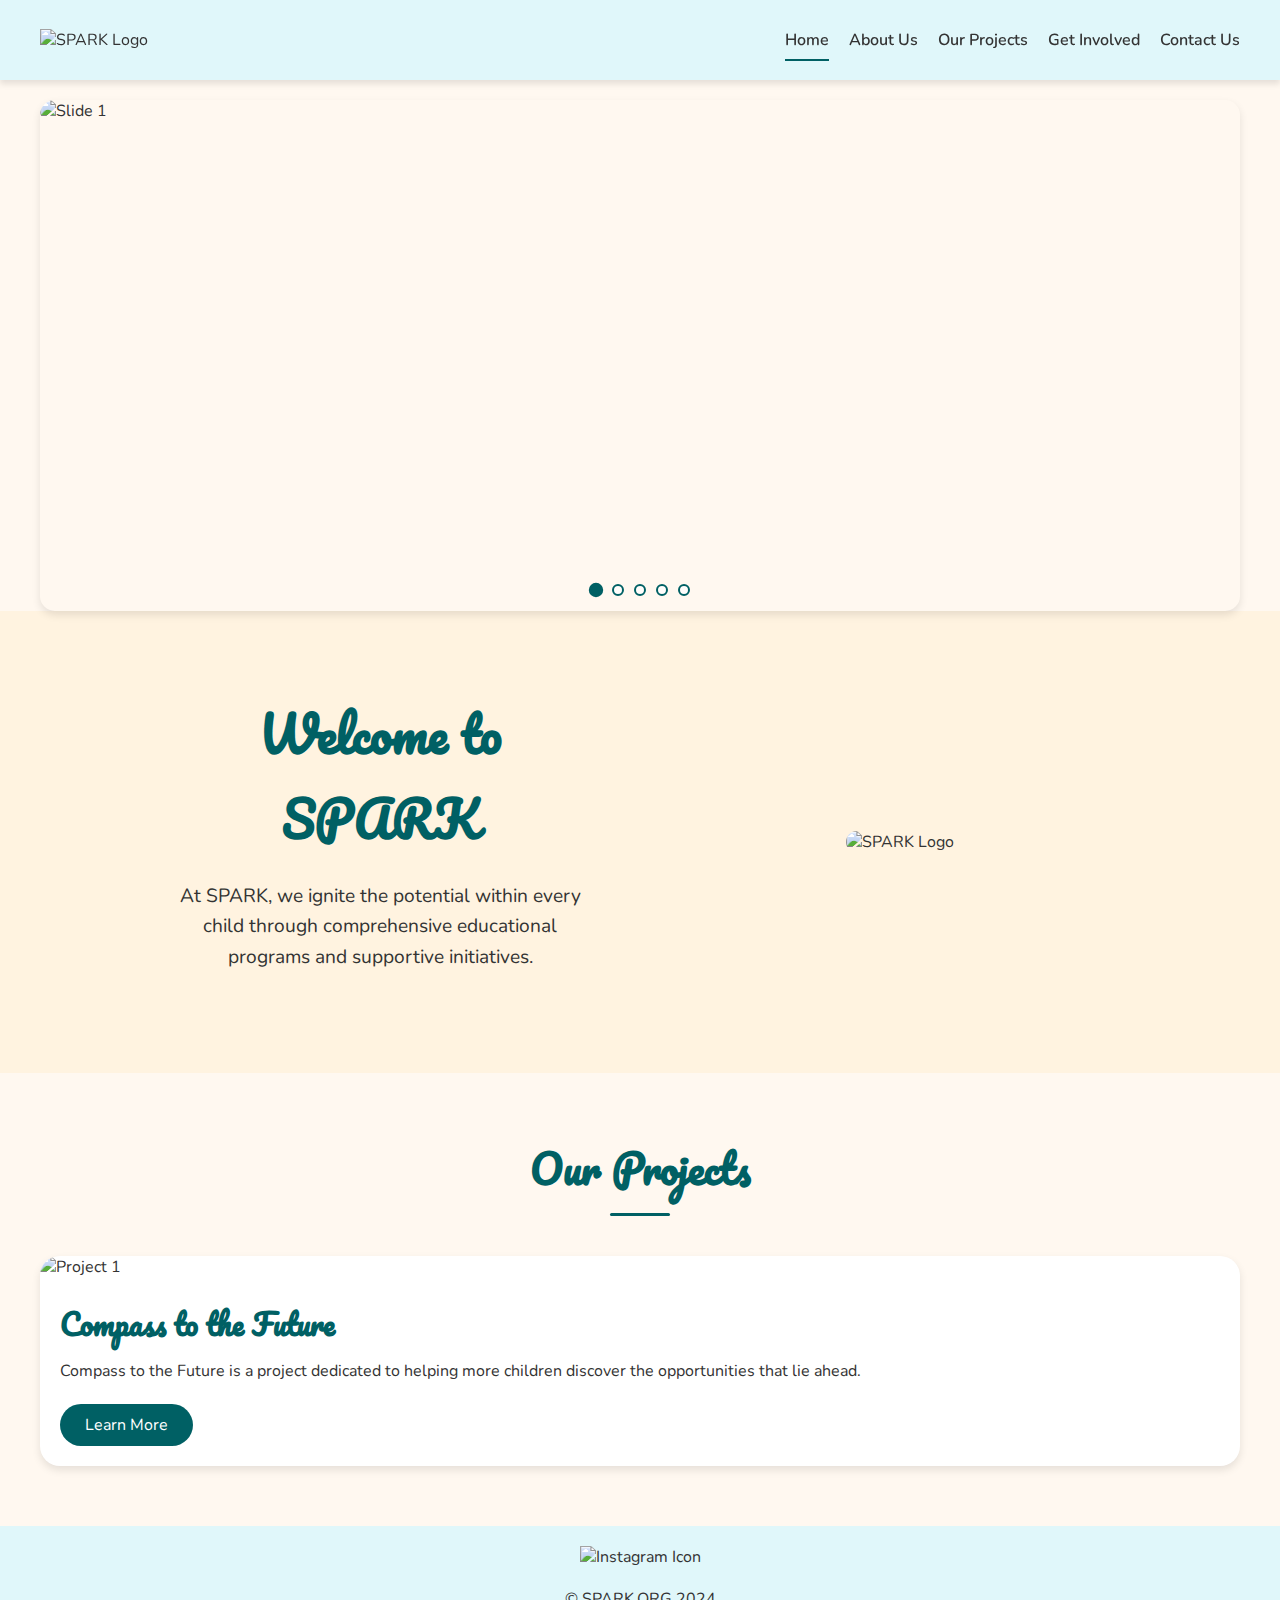
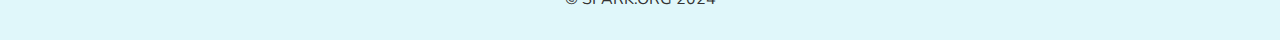
==== index.html @ e2a42ba0 "Update index.html" ====
<!DOCTYPE html>
<html lang="en">
<head>
    <meta charset="UTF-8">
    <meta name="viewport" content="width=device-width, initial-scale=1.0">
    <title>SPARK - Home</title>
    <link href="https://fonts.googleapis.com/css2?family=Nunito:wght@400;700&family=Pacifico&display=swap" rel="stylesheet">
    <link rel="stylesheet" href="style.css">
</head>
<body>
    <!-- Header -->
    <header>
        <div class="logo">
            <a href="index.html">
                <img src="https://raw.githubusercontent.com/sparkmyorg/sparkmyorg.github.io/refs/heads/main/SPARKHEADERLOGO-removebg-preview.png" alt="SPARK Logo">
            </a>
        </div>
        <nav aria-label="Main Navigation">
            <ul class="nav-links">
                <li><a href="index.html" class="active">Home</a></li>
                <li><a href="AboutUs.html">About Us</a></li>
                <li><a href="#projects">Our Projects</a></li>
                <li><a href="GetInvolved.html">Get Involved</a></li>
                <li><a href="ContactUs.html">Contact Us</a></li>
            </ul>
            <div class="hamburger" aria-label="Menu" aria-expanded="false" role="button" tabindex="0">
                <span class="bar"></span>
                <span class="bar"></span>
                <span class="bar"></span>
            </div>
        </nav>
    </header>

    <!-- Carousel Section -->
    <section class="carousel">
        <div class="carousel-wrapper">
            <!-- Clone of the last slide for infinite looping -->
            <div class="carousel-slide">
                <img src="https://raw.githubusercontent.com/sparkmyorg/sparkmyorg.github.io/refs/heads/main/Screenshot%202024-09-12%20212156.png" alt="Slide 5">
            </div>
            <!-- Original Slides -->
            <div class="carousel-slide">
                <img src="https://raw.githubusercontent.com/sparkmyorg/sparkmyorg.github.io/refs/heads/main/WhatsApp%20Image%202024-09-12%20at%2012.22.32_f0378136.jpg" alt="Slide 1">
            </div>
            <div class="carousel-slide">
                <img src="https://github.com/sparkmyorg/sparkmyorg.github.io/blob/main/Screenshot%202024-09-19%20215301.png?raw=true" alt="Slide 2">
            </div>
            <div class="carousel-slide">
                <img src="https://raw.githubusercontent.com/sparkmyorg/sparkmyorg.github.io/refs/heads/main/Screenshot%202024-09-18%20182411.png" alt="Slide 3">
            </div>
            <div class="carousel-slide">
                <img src="https://raw.githubusercontent.com/sparkmyorg/sparkmyorg.github.io/refs/heads/main/Screenshot%202024-09-19%20215428.png" alt="Slide 4">
            </div>
            <div class="carousel-slide">
                <img src="https://raw.githubusercontent.com/sparkmyorg/sparkmyorg.github.io/refs/heads/main/Screenshot%202024-09-12%20212156.png" alt="Slide 5">
            </div>
            <!-- Clone of the first slide for infinite looping -->
            <div class="carousel-slide">
                <img src="https://raw.githubusercontent.com/sparkmyorg/sparkmyorg.github.io/refs/heads/main/WhatsApp%20Image%202024-09-12%20at%2012.22.32_f0378136.jpg" alt="Slide 1">
            </div>
        </div>
        <div class="carousel-dots">
            <div class="carousel-dot active"></div>
            <div class="carousel-dot"></div>
            <div class="carousel-dot"></div>
            <div class="carousel-dot"></div>
            <div class="carousel-dot"></div>
        </div>
    </section>

    <!-- Introduction Section -->
    <section class="introduction">
        <div class="introduction-content">
            <div class="introduction-text">
                <h1>Welcome to SPARK</h1>
                <p>At SPARK, we ignite the potential within every child through comprehensive educational programs and supportive initiatives.</p>
            </div>
            <div class="spark-logo">
                <img src="https://raw.githubusercontent.com/sparkmyorg/sparkmyorg.github.io/refs/heads/main/SPARK_LOGO___no_word__-removebg-preview.png" alt="SPARK Logo">
            </div>
        </div>
    </section>

    <!-- Projects Section -->
    <section class="projects" id="projects">
        <h2>Our Projects</h2>
        <div class="projects-container">
            <div class="project-card">
                <div class="project-image">
                    <img src="https://raw.githubusercontent.com/sparkmyorg/sparkmyorg.github.io/refs/heads/main/Screenshot%202024-09-12%20212306.png" alt="Project 1">
                </div>
                <div class="project-description">
                    <h3>Compass to the Future</h3>
                    <p>Compass to the Future is a project dedicated to helping more children discover the opportunities that lie ahead.</p>
                    <a href="compass.html" class="more-btn">Learn More</a>
                </div>
            </div>
            <!-- Add more project cards as needed -->
        </div>
    </section>

    <!-- Footer -->
    <footer>
        <div class="footer-content">
            <div class="footer-social">
                <a href="https://www.instagram.com/spark.my_" target="_blank" aria-label="Instagram">
                    <img src="https://raw.githubusercontent.com/sparkmyorg/sparkmyorg.github.io/refs/heads/main/instagram.png" alt="Instagram Icon" loading="lazy" class="footer-ig-icon">
                </a>
                <!-- Add other social media links here if needed -->
            </div>
            <p>© SPARK.ORG 2024</p>
        </div>
    </footer>

    <script src="Script.js"></script>
</body>
</html>
---- style.css ----
/* Import Google Fonts */
@import url('https://fonts.googleapis.com/css2?family=Nunito:wght@400;700&family=Pacifico&display=swap');

/* Reset and Box-Sizing */
* {
    margin: 0;
    padding: 0;
    box-sizing: border-box;
}

/* General Styles */
body {
    font-family: 'Nunito', sans-serif;
    background-color: #FFF8F0; /* Beige background */
    color: #333;
    transition: background-color 0.3s ease;
    overflow-x: hidden; /* Prevent horizontal overflow */
}

/* Link Styles */
a {
    text-decoration: none;
    color: #333;
    transition: color 0.3s ease;
}

a:hover {
    color: #006064; /* Darker cyan on hover */
}

/* Header */
header {
    position: fixed;
    width: 100%;
    top: 0;
    left: 0;
    background-color: #E0F7FA; /* Lighter cyan */
    padding: 20px 40px;
    display: flex;
    justify-content: space-between;
    align-items: center;
    transition: all 0.3s ease;
    z-index: 1000;
    box-shadow: 0 4px 6px rgba(0,0,0,0.1);
    height: 80px; /* Fixed height */
}

header.scrolled {
    padding: 10px 20px;
    background-color: #B2EBF2; /* Slightly darker cyan when scrolled */
    height: 60px; /* Reduced height when scrolled */
}

header .logo img {
    width: 140px;
    transition: width 0.3s ease;
}

header.scrolled .logo img {
    width: 100px;
}

header nav ul {
    list-style-type: none;
    display: flex;
    gap: 20px;
}

.nav-links li a {
    font-weight: 600;
    padding: 5px 0;
    position: relative;
}

.nav-links li a::after {
    content: '';
    position: absolute;
    width: 0;
    height: 2px;
    background: #006064; /* Darker cyan underline */
    left: 0;
    bottom: -5px;
    transition: width .3s;
}

.nav-links li a:hover::after,
.nav-links li a.active::after {
    width: 100%;
}

/* Hamburger Menu Styles */
.hamburger {
    display: none;
    flex-direction: column;
    cursor: pointer;
    gap: 5px;
}

.hamburger .bar {
    width: 25px;
    height: 3px;
    background-color: #333;
    transition: all 0.3s ease;
}

/* Responsive Navigation */
@media (max-width: 768px) {
    .hamburger {
        display: flex;
    }

    .nav-links {
        position: absolute;
        top: 80px;
        right: 0;
        background-color: #E0F7FA;
        flex-direction: column;
        width: 200px;
        display: none;
        padding: 20px;
        box-shadow: -2px 2px 10px rgba(0,0,0,0.1);
    }

    .nav-links.active {
        display: flex;
    }

    .nav-links li {
        margin-bottom: 15px;
    }

    .hamburger.active .bar:nth-child(2) {
        opacity: 0;
    }

    .hamburger.active .bar:nth-child(1) {
        transform: translateY(8px) rotate(45deg);
    }

    .hamburger.active .bar:nth-child(3) {
        transform: translateY(-8px) rotate(-45deg);
    }
}

/* Carousel Section (Home Page) */
.carousel {
    width: 100%;
    max-width: 1200px;
    aspect-ratio: 2.35 / 1;
    margin: 100px auto 0 auto; /* Top margin adjusted to header height */
    position: relative;
    overflow: hidden;
    border-radius: 15px;
    box-shadow: 0 4px 8px rgba(0,0,0,0.1);
}

.carousel-wrapper {
    display: flex;
    transition: transform 0.6s cubic-bezier(0.4, 0, 0.2, 1);
    height: 100%;
}

.carousel-slide {
    min-width: 100%;
    height: 100%;
    position: relative;
}

.carousel-slide img {
    width: 100%;
    height: 100%;
    object-fit: cover;
    transition: transform 0.6s ease;
    border-radius: 15px;
}

.carousel-slide img:hover {
    transform: scale(1.05);
}

/* Carousel Dots */
.carousel-dots {
    position: absolute;
    bottom: 15px;
    left: 50%;
    transform: translateX(-50%);
    display: flex;
    gap: 10px;
}

.carousel-dot {
    width: 12px;
    height: 12px;
    background-color: rgba(255, 255, 255, 0.7);
    border: 2px solid #006064;
    border-radius: 50%;
    cursor: pointer;
    transition: background-color 0.3s ease, transform 0.3s ease;
}

.carousel-dot.active {
    background-color: #006064;
    transform: scale(1.2);
}

/* Introduction Section */
.introduction {
    text-align: center;
    padding: 60px 20px;
    background-color: #FFF3E0;
    animation: fadeIn 1.5s ease-in-out;
}

.introduction-content {
    display: flex;
    align-items: center;
    justify-content: center;
    max-width: 1000px;
    margin: 0 auto;
    flex-wrap: wrap;
    gap: 40px;
}

.introduction-text {
    flex: 1 1 300px;
    padding: 20px;
}

.introduction-text h1 {
    font-family: 'Pacifico', cursive;
    font-size: 3em;
    color: #006064;
    margin-bottom: 20px;
    animation: bounceIn 1s;
}

.introduction-text p {
    font-size: 1.2em;
    margin: 20px 0;
    line-height: 1.6;
}

.spark-logo {
    flex: 1 1 300px;
    padding: 20px;
    text-align: center;
}

.spark-logo img {
    max-width: 100%;
    transition: transform 0.3s ease;
    border-radius: 15px;
}

.spark-logo img:hover {
    transform: rotate(30deg) scale(1.1);
}

/* About Us Section */
.about-us {
    padding: 80px 20px;
    background-color: #FFF8F0;
    animation: fadeIn 1.5s ease-in-out;
}

.about-us-content {
    max-width: 1200px;
    margin: 0 auto;
    text-align: center;
}

.about-us-content h1 {
    font-family: 'Pacifico', cursive;
    font-size: 2.5em;
    color: #006064;
    margin-bottom: 20px;
}

.about-us-content p {
    font-size: 1.1em;
    line-height: 1.6;
    margin-bottom: 30px;
    text-align: left;
}

.about-us-content h2 {
    font-family: 'Pacifico', cursive;
    font-size: 2em;
    color: #006064;
    margin-top: 40px;
    margin-bottom: 15px;
    text-align: left;
}

.about-us-content ul {
    list-style-type: disc;
    padding-left: 40px;
    text-align: left;
    margin-bottom: 30px;
}

/* About Us Static Photos */
.about-photos-static {
    display: flex;
    justify-content: center;
    flex-wrap: wrap;
    gap: 30px;
    margin-top: 30px;
}

.photo-item {
    width: 200px;
    height: 200px;
    overflow: hidden;
    border-radius: 50%;
    box-shadow: 0 4px 8px rgba(0,0,0,0.1);
    transition: transform 0.3s ease, box-shadow 0.3s ease;
}

.photo-item:hover {
    transform: scale(1.05);
    box-shadow: 0 12px 16px rgba(0,0,0,0.2);
}

.round-photo {
    width: 100%;
    height: 100%;
    object-fit: cover;
    transition: transform 0.3s ease;
}

.round-photo:hover {
    transform: scale(1.1);
}

/* Responsive Static Photos */
@media (max-width: 768px) {
    .photo-item {
        width: 150px;
        height: 150px;
    }
}

@media (max-width: 480px) {
    .photo-item {
        width: 120px;
        height: 120px;
    }
}

/* Projects Section */
.projects {
    padding: 60px 20px;
    background-color: #FFF8F0;
    animation: fadeIn 1.5s ease-in-out;
}

.projects h2 {
    text-align: center;
    font-family: 'Pacifico', cursive;
    font-size: 2.5em;
    color: #006064;
    margin-bottom: 40px;
    position: relative;
}

.projects h2::after {
    content: '';
    width: 60px;
    height: 3px;
    background-color: #006064;
    display: block;
    margin: 10px auto 0;
    border-radius: 2px;
}

.projects-container {
    display: grid;
    grid-template-columns: repeat(auto-fit, minmax(300px, 1fr));
    gap: 40px;
    max-width: 1200px;
    margin: 0 auto;
}

.project-card {
    display: flex;
    flex-direction: column;
    background-color: #FFF;
    border-radius: 20px;
    box-shadow: 0 4px 8px rgba(0,0,0,0.1);
    overflow: hidden;
    transition: transform 0.3s ease, box-shadow 0.3s ease;
}

.project-card:hover {
    transform: translateY(-10px);
    box-shadow: 0 12px 16px rgba(0,0,0,0.2);
}

.project-image img {
    width: 100%;
    height: 200px;
    object-fit: cover;
    transition: transform 0.3s ease;
}

.project-image img:hover {
    transform: scale(1.05);
}

.project-description {
    padding: 20px;
    flex: 1;
    display: flex;
    flex-direction: column;
    justify-content: space-between;
}

.project-description h3 {
    font-family: 'Pacifico', cursive;
    font-size: 1.8em;
    color: #006064;
    margin-bottom: 10px;
}

.project-description p {
    font-size: 1em;
    line-height: 1.6;
    margin-bottom: 20px;
}

.more-btn {
    display: inline-block;
    padding: 10px 25px;
    background-color: #006064;
    color: #FFF;
    border-radius: 30px;
    text-decoration: none;
    transition: background-color 0.3s ease, transform 0.3s ease;
    align-self: flex-start;
}

.more-btn:hover {
    background-color: #004d40;
    transform: scale(1.05);
}

/* Project Detail Section */
.project-detail {
    padding: 80px 20px;
    background-color: #FFF8F0;
    animation: fadeIn 1.5s ease-in-out;
}

.project-detail-content {
    max-width: 1000px;
    margin: 0 auto;
    text-align: center;
}

.project-detail-content h1 {
    font-family: 'Pacifico', cursive;
    font-size: 2.5em;
    color: #006064;
    margin-bottom: 20px;
}

.project-detail-content img {
    width: 100%;
    max-width: 800px;
    height: auto;
    border-radius: 15px;
    margin-bottom: 20px;
}

.project-detail-content p {
    font-size: 1.1em;
    line-height: 1.6;
    margin-bottom: 30px;
    text-align: left;
}

.project-detail-content h2 {
    font-family: 'Pacifico', cursive;
    font-size: 2em;
    color: #006064;
    margin-top: 40px;
    margin-bottom: 15px;
    text-align: left;
}

.project-detail-content ul {
    list-style-type: disc;
    padding-left: 40px;
    text-align: left;
    margin-bottom: 30px;
}

.back-btn {
    display: inline-block;
    padding: 10px 20px;
    background-color: #006064;
    color: #FFF;
    border-radius: 30px;
    text-decoration: none;
    transition: background-color 0.3s ease, transform 0.3s ease;
}

.back-btn:hover {
    background-color: #004d40;
    transform: scale(1.05);
}

/* Automated Picture Gallery on Compass Page */
.project-gallery {
    display: flex;
    overflow: hidden;
    max-width: 1000px;
    margin: 40px auto;
    position: relative;
    border-radius: 15px;
    box-shadow: 0 4px 8px rgba(0,0,0,0.1);
}

.gallery-slide {
    min-width: 100%;
    position: relative;
}

.gallery-slide img {
    width: 100%;
    height: 500px;
    object-fit: cover;
    transition: transform 0.5s ease;
}

.gallery-slide img:hover {
    transform: scale(1.05);
}

.gallery-caption {
    position: absolute;
    bottom: 20px;
    left: 50%;
    transform: translateX(-50%);
    background-color: rgba(0, 96, 100, 0.7);
    color: #FFF;
    padding: 10px 20px;
    border-radius: 20px;
    font-family: 'Pacifico', cursive;
    font-size: 1.2em;
}

.gallery-dots {
    position: absolute;
    bottom: 15px;
    left: 50%;
    transform: translateX(-50%);
    display: flex;
    gap: 10px;
}

.gallery-dot {
    width: 12px;
    height: 12px;
    background-color: rgba(255, 255, 255, 0.7);
    border: 2px solid #006064;
    border-radius: 50%;
    cursor: pointer;
    transition: background-color 0.3s ease, transform 0.3s ease;
}

.gallery-dot.active {
    background-color: #006064;
    transform: scale(1.2);
}

/* Project Gallery Hover Effect */
.project-gallery:hover .gallery-slide img {
    transform: scale(1.05);
}

/* Get Involved Section */
.get-involved {
    padding: 80px 20px;
    background-color: #FFF8F0;
    animation: fadeIn 1.5s ease-in-out;
}

.get-involved-content {
    max-width: 1200px;
    margin: 0 auto;
    text-align: center;
}

.get-involved-content h1 {
    font-family: 'Pacifico', cursive;
    font-size: 2.5em;
    color: #006064;
    margin-bottom: 20px;
}

.get-involved-content p {
    font-size: 1.1em;
    line-height: 1.6;
    margin-bottom: 40px;
}

.involvement-options {
    display: flex;
    justify-content: space-around;
    flex-wrap: wrap;
    gap: 30px;
}

.option-card {
    background-color: #FFF;
    border-radius: 20px;
    box-shadow: 0 4px 8px rgba(0,0,0,0.1);
    overflow: hidden;
    transition: transform 0.3s ease, box-shadow 0.3s ease;
    width: 300px;
    display: flex;
    flex-direction: column;
    align-items: center;
    padding-bottom: 20px;
}

.option-card:hover {
    transform: translateY(-10px);
    box-shadow: 0 12px 16px rgba(0,0,0,0.2);
}

.option-image {
    width: 100%;
    height: 200px;
    object-fit: cover;
    transition: transform 0.3s ease;
}

.option-image:hover {
    transform: scale(1.05);
}

.option-card h3 {
    font-family: 'Pacifico', cursive;
    font-size: 1.8em;
    color: #006064;
    margin: 15px 0 10px 0;
}

.option-card p {
    font-size: 1em;
    line-height: 1.6;
    padding: 0 20px;
    margin-bottom: 20px;
}

.option-btn {
    display: inline-block;
    padding: 10px 25px;
    background-color: #006064;
    color: #FFF;
    border-radius: 30px;
    text-decoration: none;
    transition: background-color 0.3s ease, transform 0.3s ease;
}

.option-btn:hover {
    background-color: #004d40;
    transform: scale(1.05);
}

/* Responsive Get Involved Cards */
@media (max-width: 768px) {
    .involvement-options {
        flex-direction: column;
        align-items: center;
    }

    .option-card {
        width: 80%;
    }
}

@media (max-width: 480px) {
    .option-card {
        width: 90%;
    }
}

/* Contact Us Section */
.contact-us {
    padding: 80px 20px;
    background-color: #FFF8F0;
    animation: fadeIn 1.5s ease-in-out;
}

.contact-us-content {
    max-width: 800px;
    margin: 0 auto;
    text-align: center;
}

.contact-us-content h1 {
    font-family: 'Pacifico', cursive;
    font-size: 2.5em;
    color: #006064;
    margin-bottom: 20px;
}

.contact-us-content p {
    font-size: 1.1em;
    line-height: 1.6;
    margin-bottom: 40px;
}

.contact-info {
    display: flex;
    justify-content: space-around;
    flex-wrap: wrap;
    gap: 30px;
}

.contact-item h3 {
    font-family: 'Pacifico', cursive;
    font-size: 1.5em;
    color: #006064;
    margin-bottom: 10px;
}

.contact-item a,
.contact-item p {
    font-size: 1em;
    color: #333;
    transition: color 0.3s ease;
}

.contact-item a:hover {
    color: #006064;
}

/* Enhanced Instagram Section */
.contact-instagram {
    margin-top: 30px;
    display: flex;
    flex-direction: column;
    align-items: center;
}

.contact-ig-icon {
    width: 60px;
    height: 60px;
    transition: transform 0.3s ease, opacity 0.3s ease;
    margin-bottom: 10px;
}

.contact-ig-icon:hover {
    transform: scale(1.1);
    opacity: 0.8;
}

/* Responsive Instagram Section */
@media (max-width: 768px) {
    .contact-ig-icon {
        width: 50px;
        height: 50px;
    }
}

@media (max-width: 480px) {
    .contact-ig-icon {
        width: 40px;
        height: 40px;
    }
}

/* Footer */
footer {
    background-color: #E0F7FA; /* Lighter cyan */
    text-align: center;
    padding: 20px;
    position: relative;
    bottom: 0;
    width: 100%;
    transition: background-color 0.3s ease;
}

footer:hover {
    background-color: #B2EBF2; /* Slightly darker cyan on hover */
}

.footer-content {
    display: flex;
    flex-direction: column;
    align-items: center;
    gap: 10px;
}

.footer-social a img.footer-ig-icon {
    width: 30px;
    height: 30px;
    transition: transform 0.3s ease;
}

.footer-social a img.footer-ig-icon:hover {
    transform: scale(1.2);
}

footer p {
    margin: 10px 0;
    font-size: 1em;
}

/* Animations */
@keyframes fadeIn {
    from { opacity: 0; }
    to { opacity: 1; }
}

@keyframes bounceIn {
    0% { transform: scale(0.5); }
    60% { transform: scale(1.2); }
    100% { transform: scale(1); }
}

/* Button Styles */
.more-btn, .back-btn, .option-btn {
    display: inline-block;
    padding: 10px 25px;
    background-color: #006064;
    color: #FFF;
    border-radius: 30px;
    text-decoration: none;
    transition: background-color 0.3s ease, transform 0.3s ease;
}

.more-btn:hover, .back-btn:hover, .option-btn:hover {
    background-color: #004d40;
    transform: scale(1.05);
}

/* Project Gallery on Compass Page */
.project-gallery {
    display: flex;
    overflow: hidden;
    max-width: 1000px;
    margin: 40px auto;
    position: relative;
    border-radius: 15px;
    box-shadow: 0 4px 8px rgba(0,0,0,0.1);
}

.gallery-slide {
    min-width: 100%;
    position: relative;
}

.gallery-slide img {
    width: 100%;
    height: 500px;
    object-fit: cover;
    transition: transform 0.5s ease;
}

.gallery-slide img:hover {
    transform: scale(1.05);
}

.gallery-caption {
    position: absolute;
    bottom: 20px;
    left: 50%;
    transform: translateX(-50%);
    background-color: rgba(0, 96, 100, 0.7);
    color: #FFF;
    padding: 10px 20px;
    border-radius: 20px;
    font-family: 'Pacifico', cursive;
    font-size: 1.2em;
}

.gallery-dots {
    position: absolute;
    bottom: 15px;
    left: 50%;
    transform: translateX(-50%);
    display: flex;
    gap: 10px;
}

.gallery-dot {
    width: 12px;
    height: 12px;
    background-color: rgba(255, 255, 255, 0.7);
    border: 2px solid #006064;
    border-radius: 50%;
    cursor: pointer;
    transition: background-color 0.3s ease, transform 0.3s ease;
}

.gallery-dot.active {
    background-color: #006064;
    transform: scale(1.2);
}

/* Responsive Gallery */
@media (max-width: 768px) {
    .gallery-slide img {
        height: 300px;
    }
}

@media (max-width: 480px) {
    .gallery-slide img {
        height: 200px;
    }
}
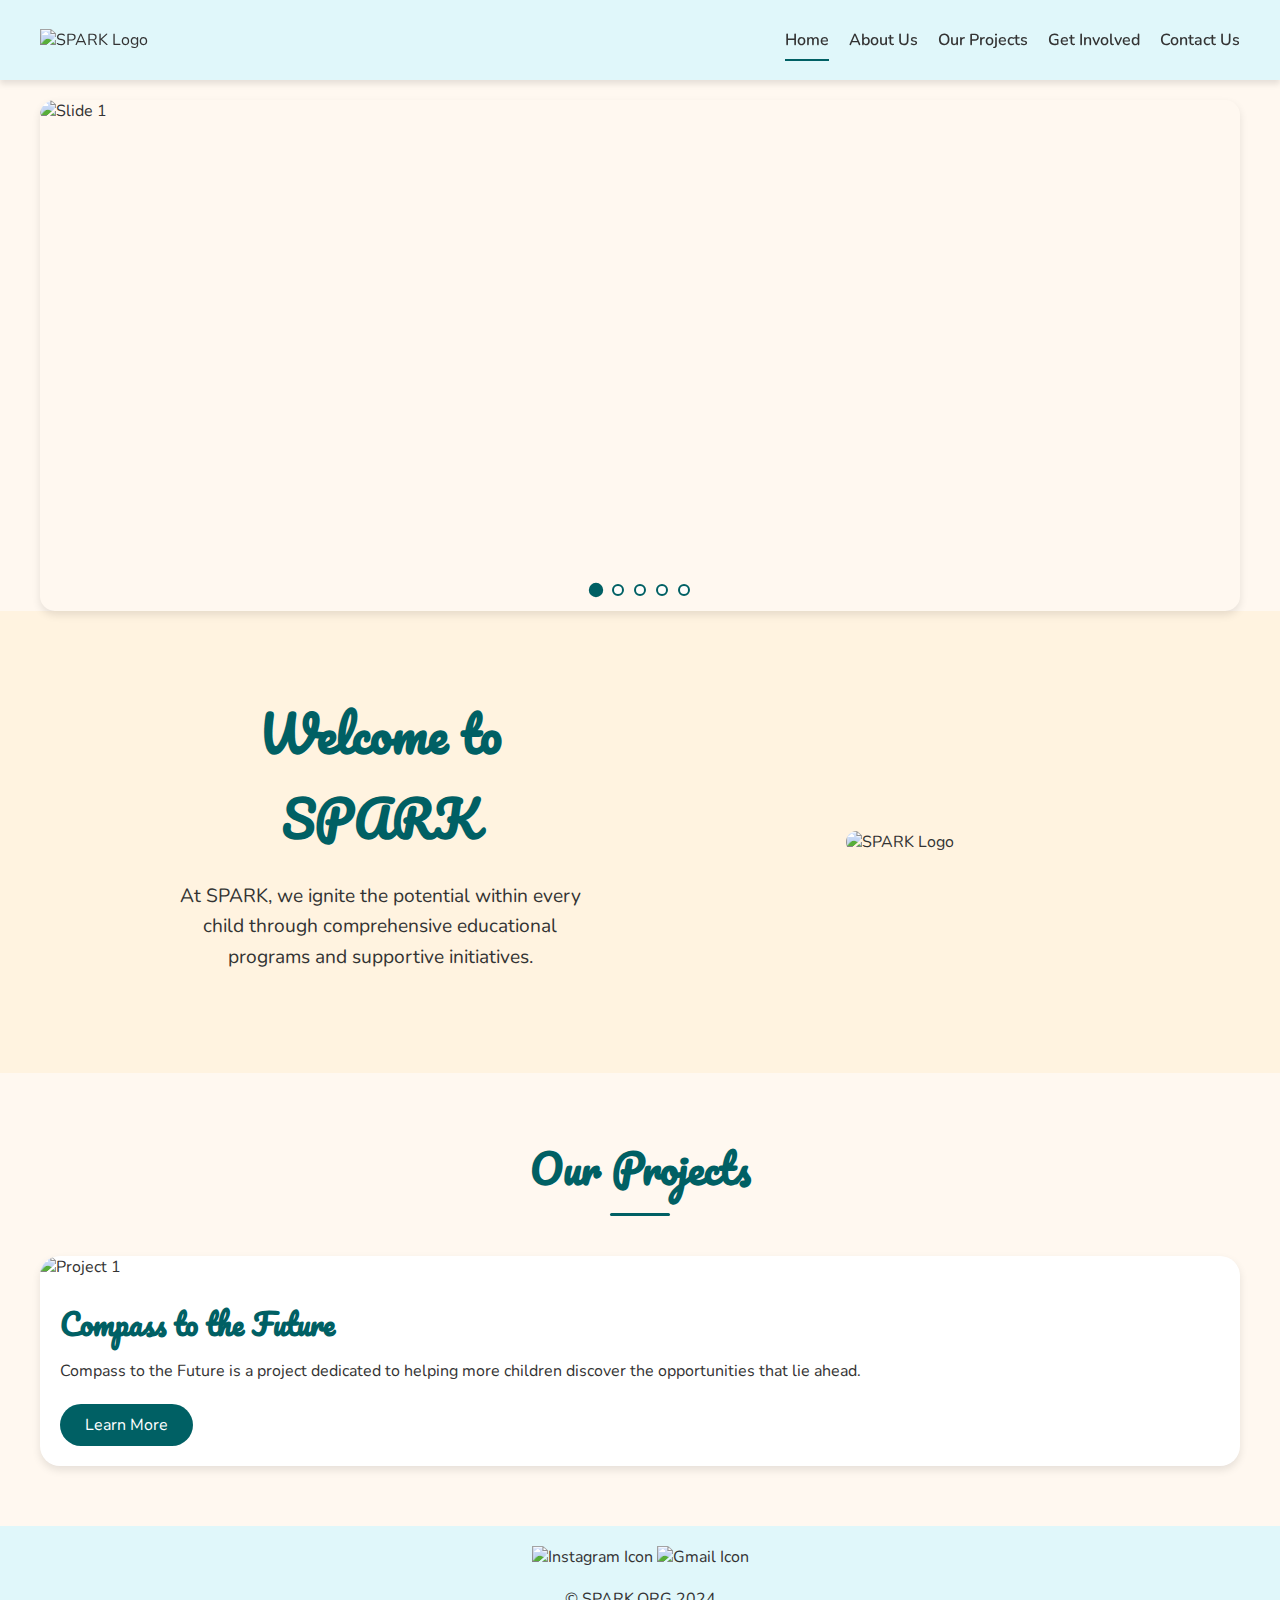
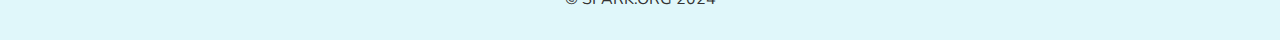
==== commit 8a05d945: "Add Mail Icon" ====
--- a/index.html
+++ b/index.html
@@ -6,6 +6,8 @@
     <title>SPARK - Home</title>
     <link href="https://fonts.googleapis.com/css2?family=Nunito:wght@400;700&family=Pacifico&display=swap" rel="stylesheet">
     <link rel="stylesheet" href="style.css">
+    <link rel="icon" href="https://raw.githubusercontent.com/sparkmyorg/sparkmyorg.github.io/refs/heads/main/SPARK_LOGO___no_word__-removebg-preview.png" type="image/png" sizes="16x16">
+
 </head>
 <body>
     <!-- Header -->
@@ -106,6 +108,9 @@
                 <a href="https://www.instagram.com/spark.my_" target="_blank" aria-label="Instagram">
                     <img src="https://raw.githubusercontent.com/sparkmyorg/sparkmyorg.github.io/refs/heads/main/instagram.png" alt="Instagram Icon" loading="lazy" class="footer-ig-icon">
                 </a>
+                <a href="mailto:spark.official.my@gmail.com" target="_blank" aria-label="Email Us"></a>
+                    <img src="https://raw.githubusercontent.com/sparkmyorg/sparkmyorg.github.io/refs/heads/main/mail.png" alt="Gmail Icon" loading="lazy" class="footer-ig-icon">
+                </a>
                 <!-- Add other social media links here if needed -->
             </div>
             <p>© SPARK.ORG 2024</p>
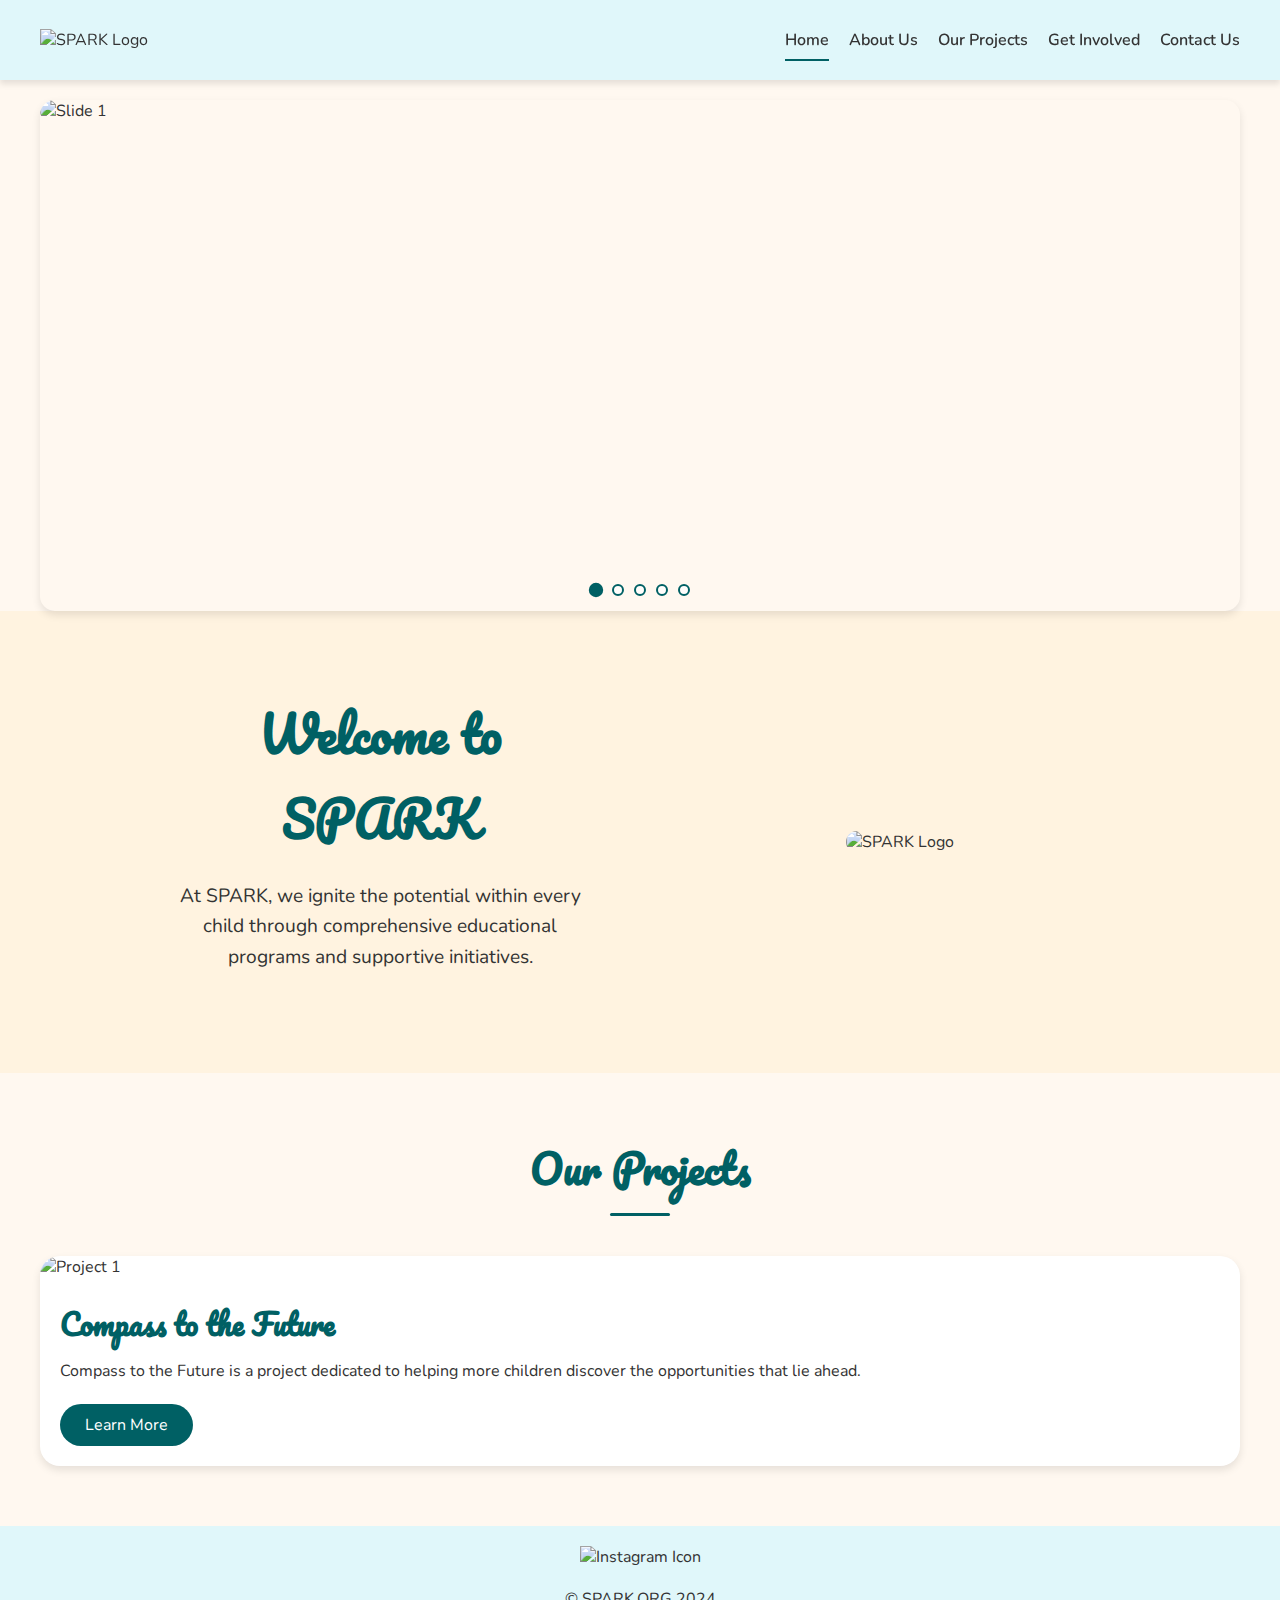
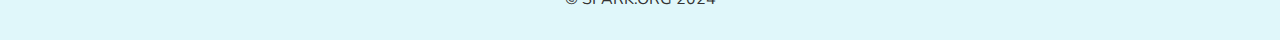
==== commit 8af12e75: "Why CSS not styling Gmail icon" ====
--- a/index.html
+++ b/index.html
@@ -108,9 +108,9 @@
                 <a href="https://www.instagram.com/spark.my_" target="_blank" aria-label="Instagram">
                     <img src="https://raw.githubusercontent.com/sparkmyorg/sparkmyorg.github.io/refs/heads/main/instagram.png" alt="Instagram Icon" loading="lazy" class="footer-ig-icon">
                 </a>
-                <a href="mailto:spark.official.my@gmail.com" target="_blank" aria-label="Email Us"></a>
+                <!--<a href="mailto:spark.official.my@gmail.com" target="_blank" aria-label="Email Us"></a>
                     <img src="https://raw.githubusercontent.com/sparkmyorg/sparkmyorg.github.io/refs/heads/main/mail.png" alt="Gmail Icon" loading="lazy" class="footer-ig-icon">
-                </a>
+                </a>-->
                 <!-- Add other social media links here if needed -->
             </div>
             <p>© SPARK.ORG 2024</p>
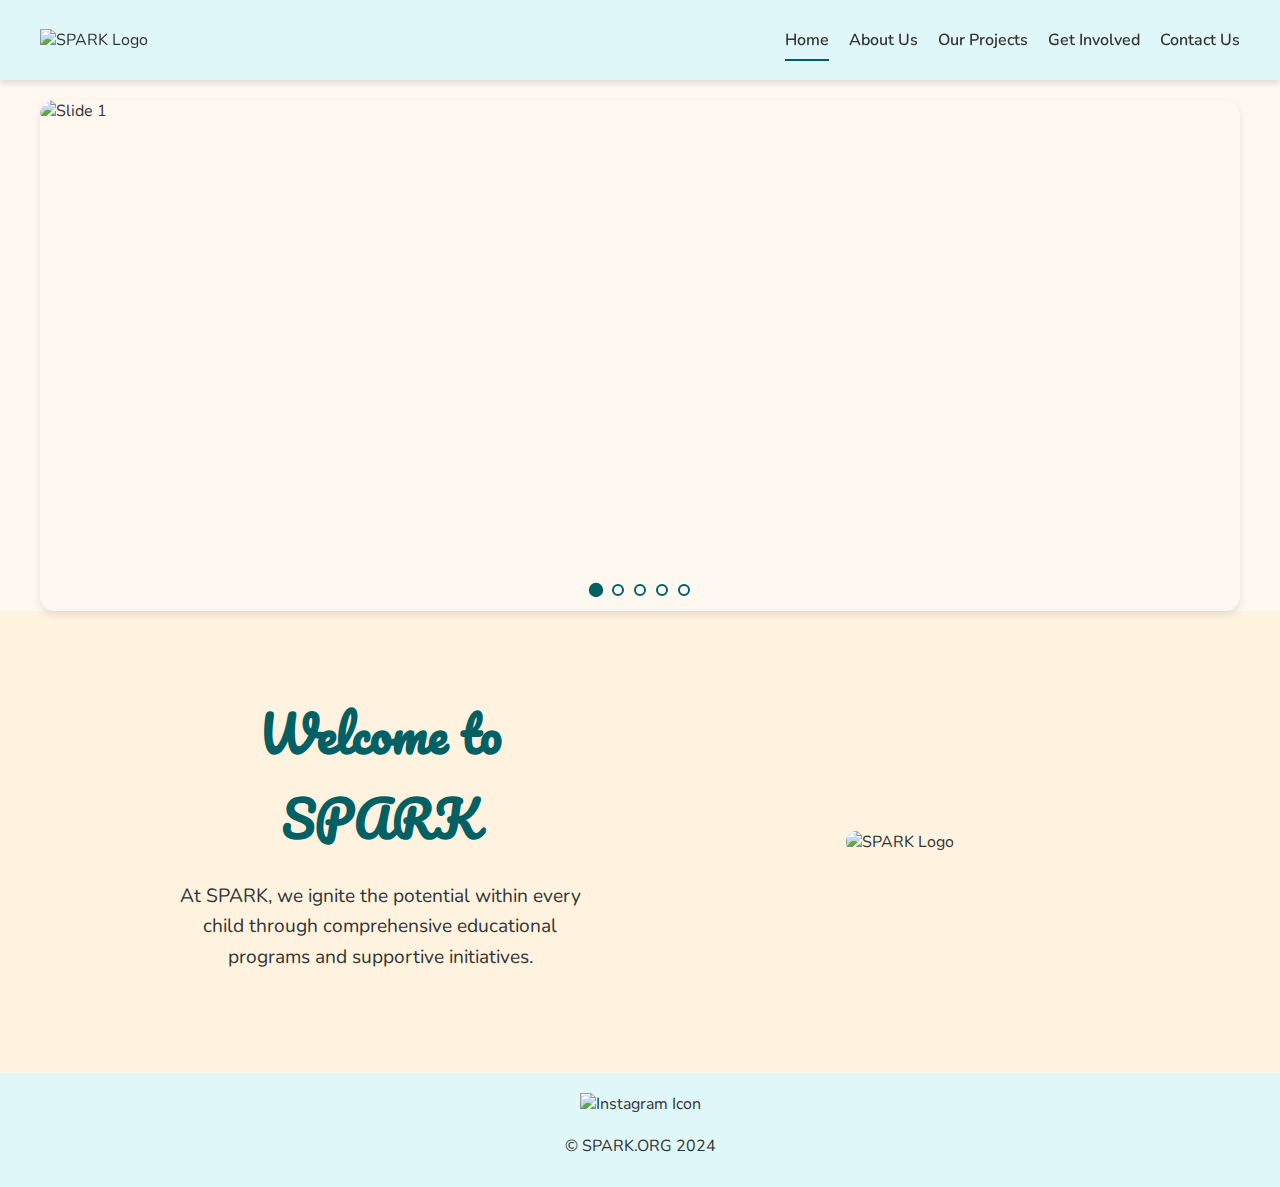
==== commit 5c54eb0e: "Update index.html" ====
--- a/index.html
+++ b/index.html
@@ -7,7 +7,6 @@
     <link href="https://fonts.googleapis.com/css2?family=Nunito:wght@400;700&family=Pacifico&display=swap" rel="stylesheet">
     <link rel="stylesheet" href="style.css">
     <link rel="icon" href="https://raw.githubusercontent.com/sparkmyorg/sparkmyorg.github.io/refs/heads/main/SPARK_LOGO___no_word__-removebg-preview.png" type="image/png" sizes="16x16">
-
 </head>
 <body>
     <!-- Header -->
@@ -21,7 +20,7 @@
             <ul class="nav-links">
                 <li><a href="index.html" class="active">Home</a></li>
                 <li><a href="AboutUs.html">About Us</a></li>
-                <li><a href="#projects">Our Projects</a></li>
+                <li><a href="Projects.html">Our Projects</a></li>
                 <li><a href="GetInvolved.html">Get Involved</a></li>
                 <li><a href="ContactUs.html">Contact Us</a></li>
             </ul>
@@ -83,24 +82,6 @@
         </div>
     </section>
 
-    <!-- Projects Section -->
-    <section class="projects" id="projects">
-        <h2>Our Projects</h2>
-        <div class="projects-container">
-            <div class="project-card">
-                <div class="project-image">
-                    <img src="https://raw.githubusercontent.com/sparkmyorg/sparkmyorg.github.io/refs/heads/main/Screenshot%202024-09-12%20212306.png" alt="Project 1">
-                </div>
-                <div class="project-description">
-                    <h3>Compass to the Future</h3>
-                    <p>Compass to the Future is a project dedicated to helping more children discover the opportunities that lie ahead.</p>
-                    <a href="compass.html" class="more-btn">Learn More</a>
-                </div>
-            </div>
-            <!-- Add more project cards as needed -->
-        </div>
-    </section>
-
     <!-- Footer -->
     <footer>
         <div class="footer-content">
@@ -108,9 +89,6 @@
                 <a href="https://www.instagram.com/spark.my_" target="_blank" aria-label="Instagram">
                     <img src="https://raw.githubusercontent.com/sparkmyorg/sparkmyorg.github.io/refs/heads/main/instagram.png" alt="Instagram Icon" loading="lazy" class="footer-ig-icon">
                 </a>
-                <!--<a href="mailto:spark.official.my@gmail.com" target="_blank" aria-label="Email Us"></a>
-                    <img src="https://raw.githubusercontent.com/sparkmyorg/sparkmyorg.github.io/refs/heads/main/mail.png" alt="Gmail Icon" loading="lazy" class="footer-ig-icon">
-                </a>-->
                 <!-- Add other social media links here if needed -->
             </div>
             <p>© SPARK.ORG 2024</p>
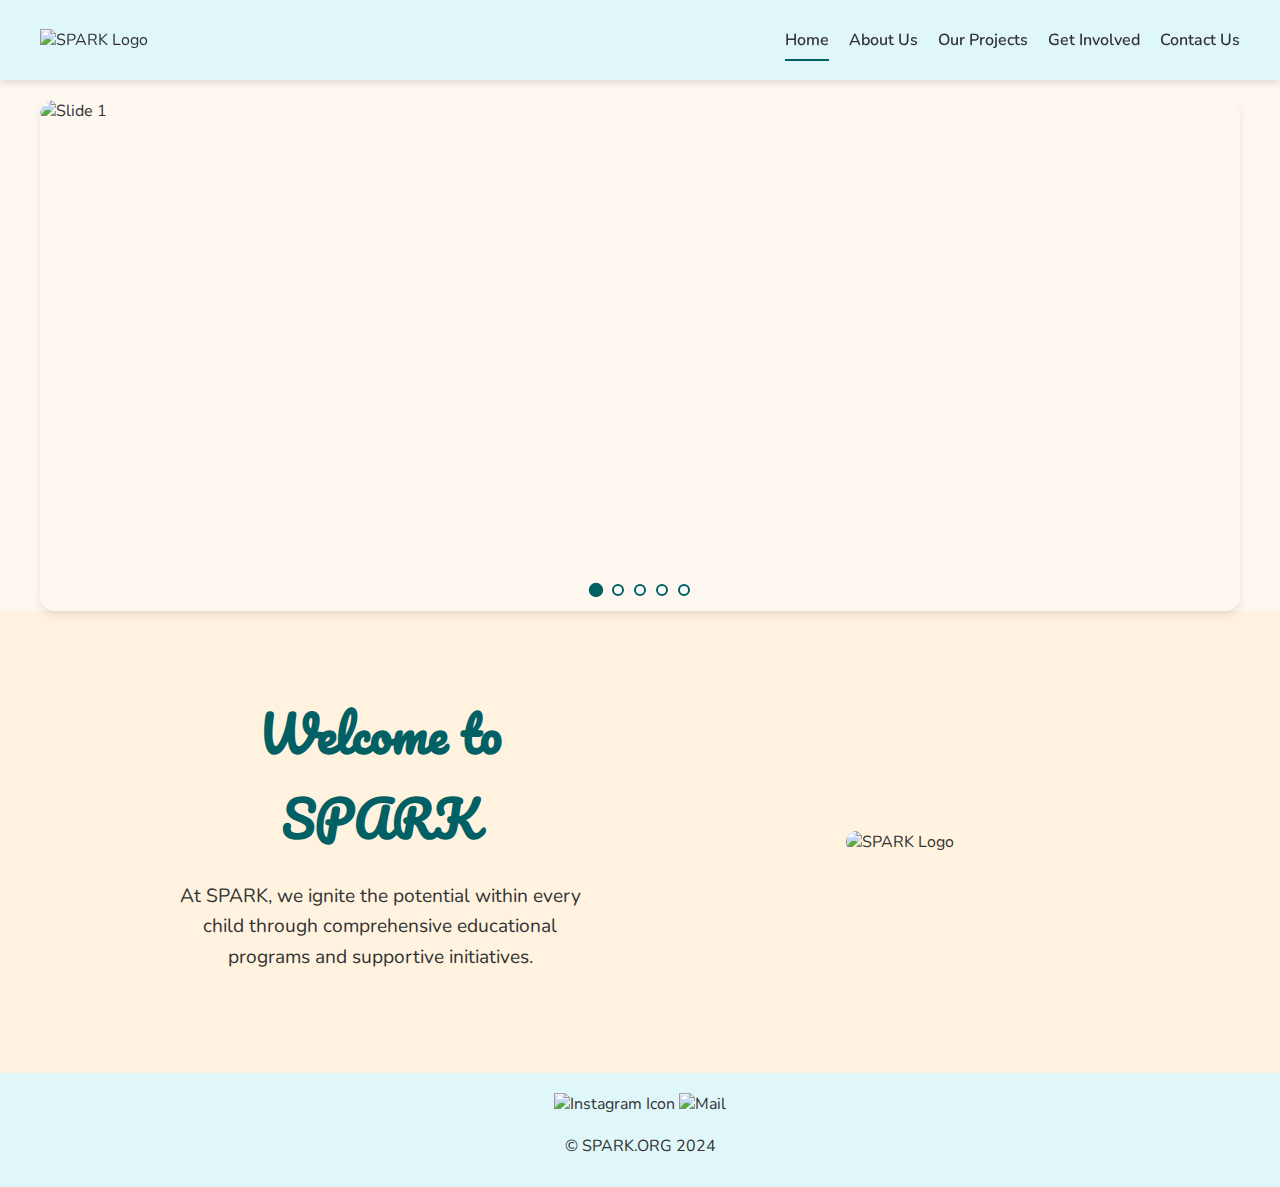
==== commit a4f05377: "Update index.html" ====
--- a/index.html
+++ b/index.html
@@ -82,12 +82,15 @@
         </div>
     </section>
 
-    <!-- Footer -->
+      <!-- Footer -->
     <footer>
         <div class="footer-content">
             <div class="footer-social">
                 <a href="https://www.instagram.com/spark.my_" target="_blank" aria-label="Instagram">
                     <img src="https://raw.githubusercontent.com/sparkmyorg/sparkmyorg.github.io/refs/heads/main/instagram.png" alt="Instagram Icon" loading="lazy" class="footer-ig-icon">
+                </a>
+                <a href="mailto:spark.official.my@gmail.com" target="_blank" aria-label="Mail">
+                    <img src="https://github.com/sparkmyorg/sparkmyorg.github.io/blob/main/mail.png?raw=true" alt="Mail" loading="lazy" class="footer-mail-icon">
                 </a>
                 <!-- Add other social media links here if needed -->
             </div>
--- a/style.css
+++ b/style.css
@@ -163,6 +163,7 @@
 .carousel-slide {
     min-width: 100%;
     height: 100%;
+
     position: relative;
 }
 
@@ -355,23 +356,18 @@
     animation: fadeIn 1.5s ease-in-out;
 }
 
-.projects h2 {
+.projects-content {
+    margin-top: 20px;
+    text-align: center;
+}
+
+.projects-content h2 {
     text-align: center;
     font-family: 'Pacifico', cursive;
     font-size: 2.5em;
     color: #006064;
     margin-bottom: 40px;
     position: relative;
-}
-
-.projects h2::after {
-    content: '';
-    width: 60px;
-    height: 3px;
-    background-color: #006064;
-    display: block;
-    margin: 10px auto 0;
-    border-radius: 2px;
 }
 
 .projects-container {
@@ -399,7 +395,7 @@
 
 .project-image img {
     width: 100%;
-    height: 200px;
+    height: 500px;
     object-fit: cover;
     transition: transform 0.3s ease;
 }
@@ -416,11 +412,15 @@
     justify-content: space-between;
 }
 
-.project-description h3 {
+.project-description h3 a {
     font-family: 'Pacifico', cursive;
     font-size: 1.8em;
     color: #006064;
     margin-bottom: 10px;
+}
+
+.project-description h3 a:hover {
+    color: black;
 }
 
 .project-description p {
@@ -549,6 +549,7 @@
     border-radius: 20px;
     font-family: 'Pacifico', cursive;
     font-size: 1.2em;
+    margin-bottom: -80px;
 }
 
 .gallery-dots {
@@ -915,4 +916,4 @@
     .gallery-slide img {
         height: 200px;
     }
-}+}
